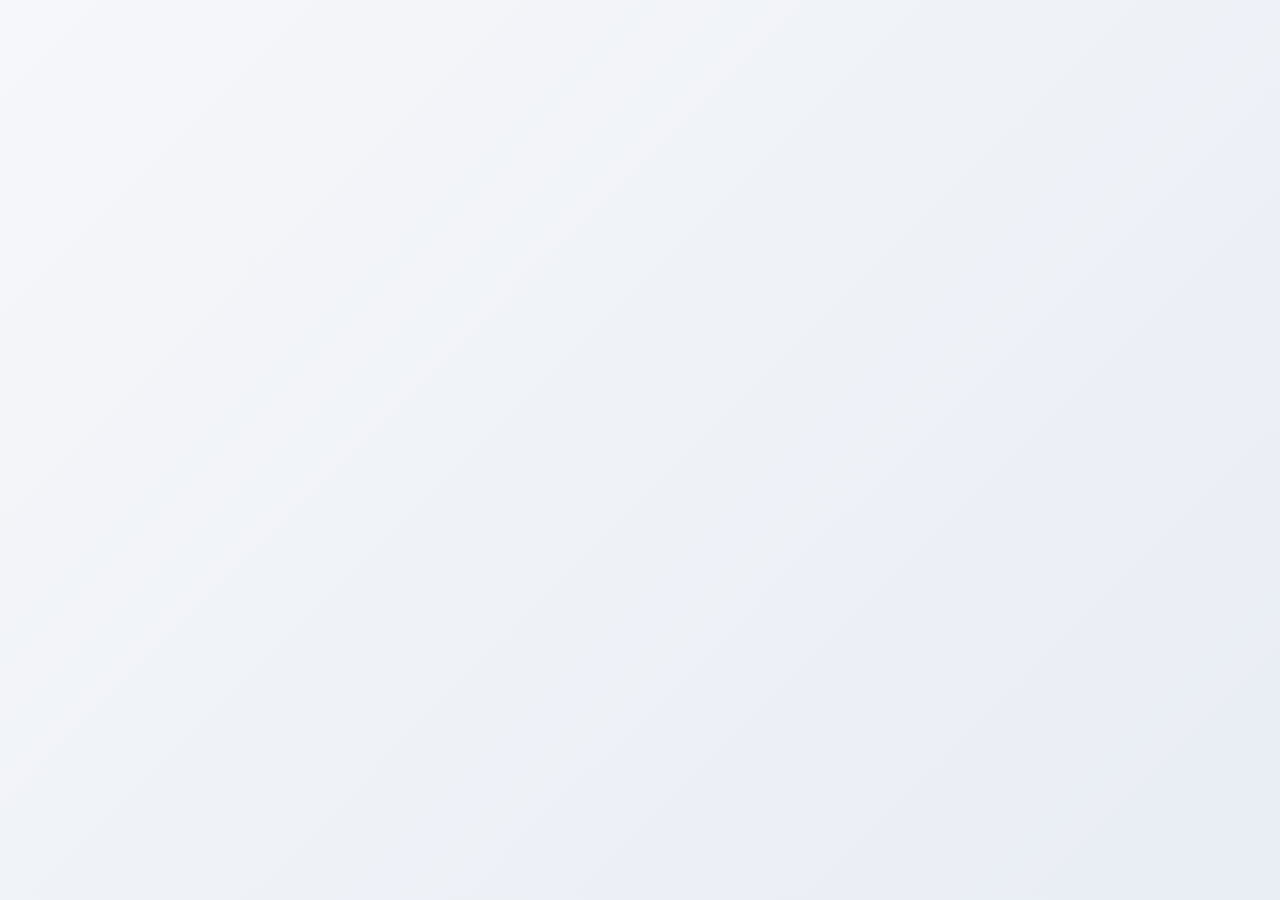
==== cursos.html @ 3237fa40 "hs22" ====
<!DOCTYPE html>
<html lang="es">
<head>
    <meta charset="UTF-8">
    <meta name="viewport" content="width=device-width, initial-scale=1.0">
    <title>Cursos Disponibles</title>
    <style>
        /* Estilos base existentes */
        * {
            margin: 0;
            padding: 0;
            box-sizing: border-box;
            font-family: 'Segoe UI', Tahoma, Geneva, Verdana, sans-serif;
        }

        body {
            background: linear-gradient(135deg, #f5f7fa 0%, #c3cfe2 100%);
            min-height: 100vh;
            animation: gradientBG 15s ease infinite;
            background-size: 400% 400%;
        }

        @keyframes gradientBG {
            0% { background-position: 0% 50% }
            50% { background-position: 100% 50% }
            100% { background-position: 0% 50% }
        }

        .container {
            max-width: 1200px;
            margin: 0 auto;
            padding: 20px;
            opacity: 0;
            animation: fadeIn 1s ease-out forwards;
        }

        @keyframes fadeIn {
            from { 
                opacity: 0;
                transform: translateY(20px);
            }
            to { 
                opacity: 1;
                transform: translateY(0);
            }
        }

        .header {
            background: rgba(255, 255, 255, 0.9);
            padding: 1rem;
            margin-bottom: 2rem;
            border-radius: 10px;
            box-shadow: 0 4px 6px rgba(0, 0, 0, 0.1);
            backdrop-filter: blur(10px);
        }

        .nav-links {
            display: flex;
            justify-content: flex-end;
            gap: 20px;
        }

        .nav-links a {
            color: #0066cc;
            text-decoration: none;
            font-weight: 500;
            padding: 8px 16px;
            border-radius: 20px;
            transition: all 0.3s cubic-bezier(0.4, 0, 0.2, 1);
            position: relative;
            overflow: hidden;
        }

        .nav-links a::before {
            content: '';
            position: absolute;
            top: 0;
            left: -100%;
            width: 100%;
            height: 100%;
            background: linear-gradient(90deg, transparent, rgba(255,255,255,0.2), transparent);
            transition: 0.5s;
        }

        .nav-links a:hover::before {
            left: 100%;
        }

        .nav-links a:hover {
            background: #0066cc;
            color: white;
            transform: translateY(-2px);
            box-shadow: 0 4px 12px rgba(0, 102, 204, 0.3);
        }

        .courses-section h2 {
            text-align: center;
            color: #2c3e50;
            font-size: 2.5rem;
            margin-bottom: 2rem;
            text-shadow: 2px 2px 4px rgba(0, 0, 0, 0.1);
            opacity: 0;
            animation: slideDown 1s ease-out forwards 0.5s;
        }

        @keyframes slideDown {
            from {
                opacity: 0;
                transform: translateY(-30px);
            }
            to {
                opacity: 1;
                transform: translateY(0);
            }
        }

        .course-grid {
            display: grid;
            grid-template-columns: repeat(auto-fit, minmax(300px, 1fr));
            gap: 2rem;
            margin-top: 2rem;
        }

        .course-card {
            background: white;
            border-radius: 15px;
            overflow: hidden;
            transition: all 0.5s cubic-bezier(0.4, 0, 0.2, 1);
            box-shadow: 0 10px 20px rgba(0, 0, 0, 0.1);
            opacity: 0;
            animation: fadeInUp 1s ease-out forwards;
            animation-delay: calc(var(--card-index) * 0.2s);
        }

        @keyframes fadeInUp {
            from {
                opacity: 0;
                transform: translateY(30px);
            }
            to {
                opacity: 1;
                transform: translateY(0);
            }
        }

        .course-card:hover {
            transform: translateY(-10px) scale(1.02);
            box-shadow: 0 15px 30px rgba(0, 0, 0, 0.2);
        }

        .course-image-container {
            width: 100%;
            height: 250px;
            overflow: hidden;
            position: relative;
        }

        .course-image {
            width: 100%;
            height: 100%;
            object-fit: cover;
            transition: transform 0.8s cubic-bezier(0.4, 0, 0.2, 1);
        }

        .course-card:hover .course-image {
            transform: scale(1.1) rotate(2deg);
        }

        .course-badge {
            position: absolute;
            top: 1rem;
            right: 1rem;
            background: rgba(255, 255, 255, 0.9);
            padding: 0.5rem 1rem;
            border-radius: 20px;
            font-size: 0.8rem;
            color: #0066cc;
            font-weight: bold;
            box-shadow: 0 2px 4px rgba(0, 0, 0, 0.1);
            animation: bounce 2s infinite;
        }

        @keyframes bounce {
            0%, 100% { transform: translateY(0); }
            50% { transform: translateY(-5px); }
        }

        .button {
            padding: 0.75rem 1.5rem;
            border-radius: 25px;
            text-decoration: none;
            font-weight: 500;
            text-align: center;
            transition: all 0.3s cubic-bezier(0.4, 0, 0.2, 1);
            flex: 1;
            display: flex;
            align-items: center;
            justify-content: center;
            gap: 8px;
            position: relative;
            overflow: hidden;
        }

        .primary-button {
            background: linear-gradient(45deg, #0066cc, #0099ff);
            color: white;
            border: none;
        }

        .primary-button:hover {
            background: linear-gradient(45deg, #0099ff, #0066cc);
            transform: translateY(-2px);
            box-shadow: 0 5px 15px rgba(0, 102, 204, 0.4);
        }

        .button::before {
            content: '';
            position: absolute;
            top: 0;
            left: -100%;
            width: 100%;
            height: 100%;
            background: linear-gradient(90deg, transparent, rgba(255,255,255,0.2), transparent);
            transition: 0.5s;
        }

        .button:hover::before {
            left: 100%;
        }

        #confirmation-message {
            display: none;
            padding: 20px;
            text-align: center;
            background-color: #e0f7fa;
            color: #00796b;
            margin-top: 20px;
            border-radius: 10px;
            font-weight: bold;
        }

        @media (max-width: 768px) {
            .nav-links {
                flex-direction: column;
                text-align: center;
            }
            
            .course-grid {
                grid-template-columns: 1fr;
            }

            .button-group {
                flex-direction: column;
            }
        }
    </style>
</head>
<body>
    <div class="container">
        <header class="header">
            <nav class="nav-links">
                <a href="index.html">🏠 Inicio</a>
                <a href="registro.html">📝 Registrarse</a>
                <a href="login.html">🔑 Iniciar Sesión</a>
                <a href="cursos.html">📚 Cursos</a>
                <a href="perfil_usuario.html">👤 Perfil</a>
            </nav>
        </header>

        <section class="courses-section">
            <h2>✨ Cursos Disponibles</h2>
            <div class="course-grid">
                <div class="course-card" style="--card-index: 1">
                    <span class="course-badge">¡Popular!</span>
                    <div class="course-image-container">
                        <img src="https://images.pexels.com/photos/1761279/pexels-photo-1761279.jpeg?auto=compress&cs=tinysrgb&w=1260&h=750&dpr=1" 
                             alt="Gestión y Conservación del Recurso Hídrico" 
                             class="course-image">
                    </div>
                    <div class="course-content">
                        <h3 class="course-title">Gestión y Conservación del Recurso Hídrico</h3>
                        <p class="course-duration">4 a 6 semanas (1-2 horas cada semana)</p>
                        <p class="course-description">
                            Objetivo del curso: Brindar conocimientos y herramientas sobre la importancia del agua, los 
                            desafíos actuales, y las estrategias y acciones necesarias para la conservación y gestión 
                            sostenible de los recursos hídricos.
                        </p>
                        <div class="button-group">
                            <a href="registro_curso.html" class="button primary-button">
                                📝 Inscribirse al curso
                            </a>
                            
                            <a href="index.html" class="button secondary-button">
                                🏠 Volver al Inicio
                            </a>
                        </div>
                    </div>
                </div>

                <div class="course-card" style="--card-index: 2">
                    <span class="course-badge">¡Nuevo!</span>
                    <div class="course-image-container">
                        <img src="https://images.pexels.com/photos/1108572/pexels-photo-1108572.jpeg?auto=compress&cs=tinysrgb&w=1260&h=750&dpr=1" 
                             alt="Tecnologías para el Tratamiento de Agua" 
                             class="course-image">
                    </div>
                    <div class="course-content">
                        <h3 class="course-title">Tecnologías para el Tratamiento de Agua</h3>
                        <p class="course-duration">8 semanas (2 horas cada semana)</p>
                        <p class="course-description">
                            Aprende sobre las últimas tecnologías y métodos para el tratamiento y purificación del agua. 
                            Desde sistemas básicos hasta soluciones avanzadas para diferentes contextos y necesidades.
                        </p>
                        <div class="button-group">
                            <a href="registro_curso.html" class="button primary-button">
                                📝 Inscribirse al curso
                            </a>
                            
                            <a href="index.html" class="button secondary-button">
                                🏠 Volver al Inicio
                            </a>
                        </div>
                    </div>
                </div>
            </div>
        </section>
        
        <div id="confirmation-message"></div>
    </div>

    <script>
        function inscribirCurso(nombreCurso) {
            const message = `¡Te has inscrito exitosamente en el curso: "${nombreCurso}"!`;
            const confirmationDiv = document.getElementById('confirmation-message');
            confirmationDiv.innerText = message;
            confirmationDiv.style.display = 'block';
            confirmationDiv.style.animation = 'fadeIn 1s ease-out forwards';

            // Opcional: Ocultar el mensaje después de unos segundos
            setTimeout(() => {
                confirmationDiv.style.display = 'none';
            }, 5000);
        }
    </script>
</body>
</html>
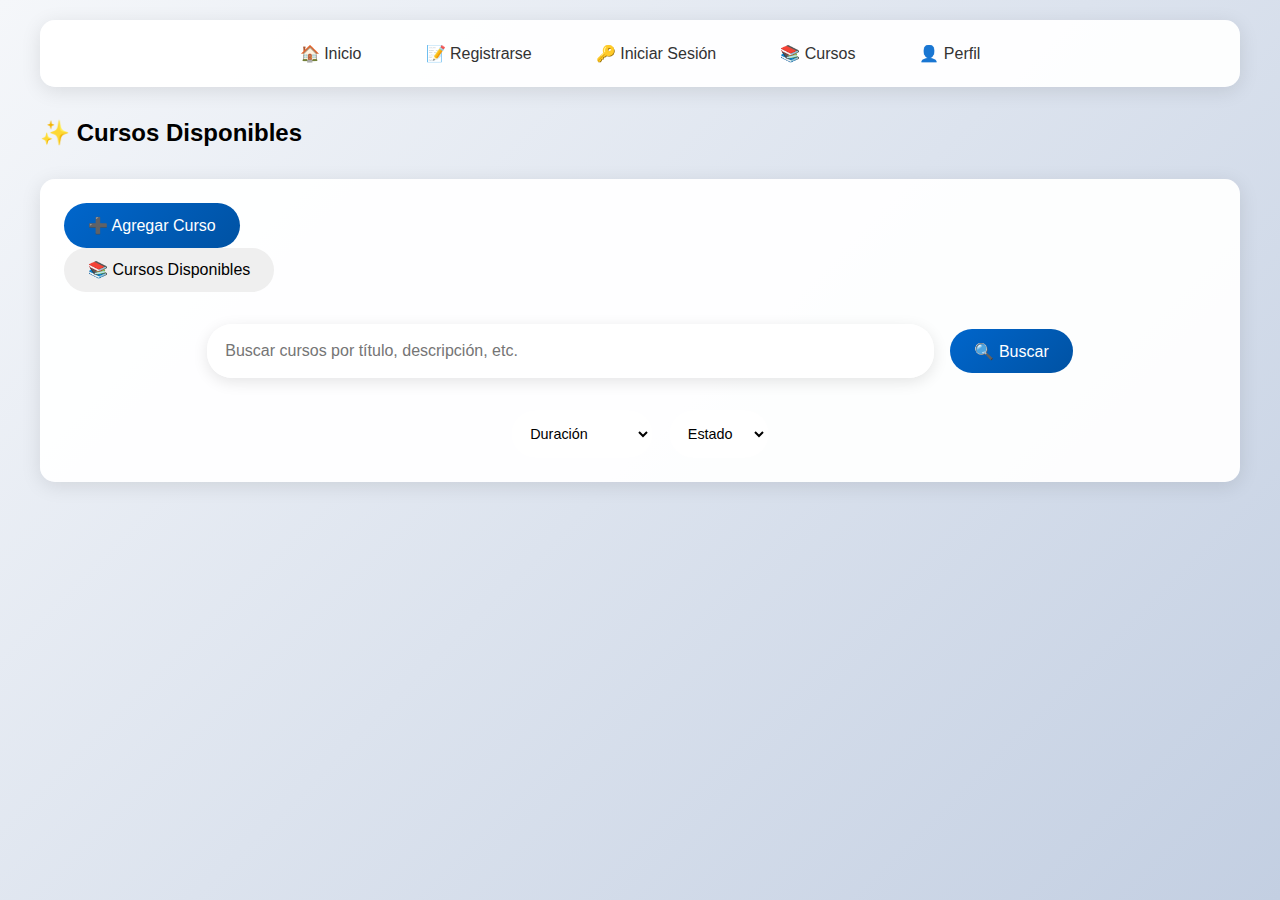
==== commit 82829a42: "Update cursos.html" ====
--- a/cursos.html
+++ b/cursos.html
@@ -5,257 +5,250 @@
     <meta name="viewport" content="width=device-width, initial-scale=1.0">
     <title>Cursos Disponibles</title>
     <style>
-        /* Estilos base existentes */
-        * {
+        /* Animaciones base */
+        @keyframes fadeIn {
+            from { opacity: 0; transform: translateY(20px); }
+            to { opacity: 1; transform: translateY(0); }
+        }
+
+        @keyframes slideIn {
+            from { transform: translateX(-100%); opacity: 0; }
+            to { transform: translateX(0); opacity: 1; }
+        }
+
+        @keyframes pulse {
+            0% { transform: scale(1); }
+            50% { transform: scale(1.05); }
+            100% { transform: scale(1); }
+        }
+
+        @keyframes float {
+            0% { transform: translateY(0px); }
+            50% { transform: translateY(-10px); }
+            100% { transform: translateY(0px); }
+        }
+
+        /* Estilos base mejorados */
+        body {
             margin: 0;
-            padding: 0;
-            box-sizing: border-box;
             font-family: 'Segoe UI', Tahoma, Geneva, Verdana, sans-serif;
-        }
-
-        body {
             background: linear-gradient(135deg, #f5f7fa 0%, #c3cfe2 100%);
             min-height: 100vh;
-            animation: gradientBG 15s ease infinite;
-            background-size: 400% 400%;
-        }
-
-        @keyframes gradientBG {
-            0% { background-position: 0% 50% }
-            50% { background-position: 100% 50% }
-            100% { background-position: 0% 50% }
         }
 
         .container {
             max-width: 1200px;
             margin: 0 auto;
             padding: 20px;
-            opacity: 0;
-            animation: fadeIn 1s ease-out forwards;
-        }
-
-        @keyframes fadeIn {
-            from { 
-                opacity: 0;
-                transform: translateY(20px);
-            }
-            to { 
-                opacity: 1;
-                transform: translateY(0);
-            }
-        }
-
+        }
+
+        /* Header animado */
         .header {
-            background: rgba(255, 255, 255, 0.9);
+            background: rgba(255, 255, 255, 0.95);
             padding: 1rem;
+            border-radius: 15px;
+            box-shadow: 0 4px 20px rgba(0, 0, 0, 0.1);
             margin-bottom: 2rem;
-            border-radius: 10px;
-            box-shadow: 0 4px 6px rgba(0, 0, 0, 0.1);
-            backdrop-filter: blur(10px);
+            animation: slideIn 0.8s ease-out;
         }
 
         .nav-links {
             display: flex;
-            justify-content: flex-end;
-            gap: 20px;
+            justify-content: center;
+            gap: 2rem;
         }
 
         .nav-links a {
-            color: #0066cc;
             text-decoration: none;
-            font-weight: 500;
-            padding: 8px 16px;
-            border-radius: 20px;
-            transition: all 0.3s cubic-bezier(0.4, 0, 0.2, 1);
-            position: relative;
-            overflow: hidden;
-        }
-
-        .nav-links a::before {
-            content: '';
-            position: absolute;
-            top: 0;
-            left: -100%;
-            width: 100%;
-            height: 100%;
-            background: linear-gradient(90deg, transparent, rgba(255,255,255,0.2), transparent);
-            transition: 0.5s;
-        }
-
-        .nav-links a:hover::before {
-            left: 100%;
+            color: #333;
+            padding: 0.5rem 1rem;
+            border-radius: 25px;
+            transition: all 0.3s ease;
         }
 
         .nav-links a:hover {
             background: #0066cc;
             color: white;
             transform: translateY(-2px);
-            box-shadow: 0 4px 12px rgba(0, 102, 204, 0.3);
-        }
-
-        .courses-section h2 {
-            text-align: center;
-            color: #2c3e50;
-            font-size: 2.5rem;
-            margin-bottom: 2rem;
-            text-shadow: 2px 2px 4px rgba(0, 0, 0, 0.1);
-            opacity: 0;
-            animation: slideDown 1s ease-out forwards 0.5s;
-        }
-
-        @keyframes slideDown {
-            from {
-                opacity: 0;
-                transform: translateY(-30px);
-            }
-            to {
-                opacity: 1;
-                transform: translateY(0);
-            }
-        }
-
+        }
+
+        /* Barra de búsqueda mejorada */
+        .search-bar {
+            display: flex;
+            justify-content: center;
+            align-items: center;
+            margin: 2rem 0;
+            gap: 1rem;
+        }
+
+        .search-bar input {
+            width: 60%;
+            padding: 1rem;
+            border: 2px solid transparent;
+            border-radius: 25px;
+            font-size: 1rem;
+            background: rgba(255, 255, 255, 0.95);
+            box-shadow: 0 4px 15px rgba(0, 0, 0, 0.1);
+            transition: all 0.3s ease;
+        }
+
+        .search-bar input:focus {
+            border-color: #0066cc;
+            box-shadow: 0 4px 20px rgba(0, 102, 204, 0.2);
+            transform: scale(1.02);
+        }
+
+        /* Menú de cursos animado */
+        .course-menu {
+            background: rgba(255, 255, 255, 0.95);
+            padding: 1.5rem;
+            border-radius: 15px;
+            margin: 2rem auto;
+            box-shadow: 0 4px 20px rgba(0, 0, 0, 0.1);
+            animation: fadeIn 0.8s ease-out;
+        }
+
+        .menu-button {
+            padding: 0.8rem 1.5rem;
+            border: none;
+            border-radius: 25px;
+            font-size: 1rem;
+            cursor: pointer;
+            transition: all 0.3s ease;
+            display: flex;
+            align-items: center;
+            gap: 0.5rem;
+        }
+
+        .primary-menu-button {
+            background: linear-gradient(135deg, #0066cc 0%, #0052a3 100%);
+            color: white;
+        }
+
+        .primary-menu-button:hover {
+            transform: translateY(-2px);
+            box-shadow: 0 4px 15px rgba(0, 102, 204, 0.3);
+        }
+
+        /* Tarjetas de curso mejoradas */
         .course-grid {
             display: grid;
             grid-template-columns: repeat(auto-fit, minmax(300px, 1fr));
             gap: 2rem;
-            margin-top: 2rem;
+            padding: 1rem;
         }
 
         .course-card {
-            background: white;
+            background: rgba(255, 255, 255, 0.95);
             border-radius: 15px;
             overflow: hidden;
-            transition: all 0.5s cubic-bezier(0.4, 0, 0.2, 1);
-            box-shadow: 0 10px 20px rgba(0, 0, 0, 0.1);
+            box-shadow: 0 4px 20px rgba(0, 0, 0, 0.1);
+            transition: all 0.3s ease;
+            animation: fadeIn 0.8s ease-out;
+            animation-delay: calc(var(--card-index) * 0.2s);
             opacity: 0;
-            animation: fadeInUp 1s ease-out forwards;
-            animation-delay: calc(var(--card-index) * 0.2s);
-        }
-
-        @keyframes fadeInUp {
-            from {
-                opacity: 0;
-                transform: translateY(30px);
-            }
-            to {
-                opacity: 1;
-                transform: translateY(0);
-            }
+            animation-fill-mode: forwards;
         }
 
         .course-card:hover {
-            transform: translateY(-10px) scale(1.02);
-            box-shadow: 0 15px 30px rgba(0, 0, 0, 0.2);
+            transform: translateY(-10px);
+            box-shadow: 0 8px 30px rgba(0, 0, 0, 0.15);
         }
 
         .course-image-container {
-            width: 100%;
-            height: 250px;
+            position: relative;
             overflow: hidden;
-            position: relative;
         }
 
         .course-image {
             width: 100%;
-            height: 100%;
+            height: 200px;
             object-fit: cover;
-            transition: transform 0.8s cubic-bezier(0.4, 0, 0.2, 1);
+            transition: transform 0.5s ease;
         }
 
         .course-card:hover .course-image {
-            transform: scale(1.1) rotate(2deg);
+            transform: scale(1.1);
         }
 
         .course-badge {
             position: absolute;
             top: 1rem;
             right: 1rem;
-            background: rgba(255, 255, 255, 0.9);
+            background: linear-gradient(135deg, #ff6b6b 0%, #ff8e8e 100%);
+            color: white;
             padding: 0.5rem 1rem;
-            border-radius: 20px;
-            font-size: 0.8rem;
-            color: #0066cc;
-            font-weight: bold;
-            box-shadow: 0 2px 4px rgba(0, 0, 0, 0.1);
-            animation: bounce 2s infinite;
-        }
-
-        @keyframes bounce {
-            0%, 100% { transform: translateY(0); }
-            50% { transform: translateY(-5px); }
-        }
-
-        .button {
-            padding: 0.75rem 1.5rem;
-            border-radius: 25px;
+            border-radius: 25px;
+            font-size: 0.9rem;
+            animation: pulse 2s infinite;
+        }
+
+        .course-content {
+            padding: 1.5rem;
+        }
+
+        .course-title {
+            color: #333;
+            margin: 0 0 1rem 0;
+            font-size: 1.4rem;
+        }
+
+        .course-duration {
+            color: #666;
+            font-size: 0.9rem;
+            margin-bottom: 1rem;
+        }
+
+        .button-group {
+            margin-top: 1.5rem;
+        }
+
+        .primary-button {
+            display: inline-block;
+            padding: 0.8rem 1.5rem;
+            background: linear-gradient(135deg, #0066cc 0%, #0052a3 100%);
+            color: white;
             text-decoration: none;
-            font-weight: 500;
-            text-align: center;
-            transition: all 0.3s cubic-bezier(0.4, 0, 0.2, 1);
-            flex: 1;
+            border-radius: 25px;
+            transition: all 0.3s ease;
+        }
+
+        .primary-button:hover {
+            transform: translateY(-2px);
+            box-shadow: 0 4px 15px rgba(0, 102, 204, 0.3);
+        }
+
+        /* Animación para filtrado */
+        .course-card.hidden {
+            display: none;
+        }
+
+        .filter-options {
             display: flex;
-            align-items: center;
+            gap: 1rem;
             justify-content: center;
-            gap: 8px;
-            position: relative;
-            overflow: hidden;
-        }
-
-        .primary-button {
-            background: linear-gradient(45deg, #0066cc, #0099ff);
-            color: white;
-            border: none;
-        }
-
-        .primary-button:hover {
-            background: linear-gradient(45deg, #0099ff, #0066cc);
+            flex-wrap: wrap;
+            margin-top: 1rem;
+        }
+
+        .filter-select {
+            padding: 0.8rem;
+            border: 2px solid transparent;
+            border-radius: 25px;
+            font-size: 0.9rem;
+            background: white;
+            cursor: pointer;
+            transition: all 0.3s ease;
+        }
+
+        .filter-select:hover {
+            border-color: #0066cc;
             transform: translateY(-2px);
-            box-shadow: 0 5px 15px rgba(0, 102, 204, 0.4);
-        }
-
-        .button::before {
-            content: '';
-            position: absolute;
-            top: 0;
-            left: -100%;
-            width: 100%;
-            height: 100%;
-            background: linear-gradient(90deg, transparent, rgba(255,255,255,0.2), transparent);
-            transition: 0.5s;
-        }
-
-        .button:hover::before {
-            left: 100%;
-        }
-
-        #confirmation-message {
-            display: none;
-            padding: 20px;
-            text-align: center;
-            background-color: #e0f7fa;
-            color: #00796b;
-            margin-top: 20px;
-            border-radius: 10px;
-            font-weight: bold;
-        }
-
-        @media (max-width: 768px) {
-            .nav-links {
-                flex-direction: column;
-                text-align: center;
-            }
-            
-            .course-grid {
-                grid-template-columns: 1fr;
-            }
-
-            .button-group {
-                flex-direction: column;
-            }
         }
     </style>
 </head>
 <body>
+    <!-- El resto del HTML permanece igual -->
     <div class="container">
         <header class="header">
             <nav class="nav-links">
@@ -269,8 +262,47 @@
 
         <section class="courses-section">
             <h2>✨ Cursos Disponibles</h2>
-            <div class="course-grid">
-                <div class="course-card" style="--card-index: 1">
+
+            <div class="course-menu">
+                <div class="menu-buttons">
+                    <button class="menu-button primary-menu-button" onclick="window.location.href='agregar_curso.html'">
+                        ➕ Agregar Curso
+                    </button>
+                    <button class="menu-button secondary-menu-button" onclick="mostrarCursosDisponibles()">
+                        📚 Cursos Disponibles
+                    </button>
+                </div>
+
+                <div class="search-bar">
+                    <input 
+                        type="text" 
+                        id="search-input" 
+                        placeholder="Buscar cursos por título, descripción, etc." 
+                    />
+                    <button class="menu-button primary-menu-button" onclick="filtrarCursos()">
+                        🔍 Buscar
+                    </button>
+                </div>
+
+                <div class="filter-options">
+                    <select class="filter-select" id="duration-filter">
+                        <option value="">Duración</option>
+                        <option value="corta">4-6 semanas</option>
+                        <option value="media">8-12 semanas</option>
+                        <option value="larga">+12 semanas</option>
+                    </select>
+                    <select class="filter-select" id="status-filter">
+                        <option value="">Estado</option>
+                        <option value="nuevo">Nuevo</option>
+                        <option value="popular">Popular</option>
+                        <option value="todos">Todos</option>
+                    </select>
+                </div>
+            </div>
+
+            <div class="course-grid" id="course-grid">
+                <!-- Los mismos course-card que tenías antes -->
+                <div class="course-card" style="--card-index: 1" data-title="Gestión y Conservación del Recurso Hídrico" data-description="Conservación y gestión sostenible de los recursos hídricos." data-duration="corta" data-status="popular">
                     <span class="course-badge">¡Popular!</span>
                     <div class="course-image-container">
                         <img src="https://images.pexels.com/photos/1761279/pexels-photo-1761279.jpeg?auto=compress&cs=tinysrgb&w=1260&h=750&dpr=1" 
@@ -289,15 +321,11 @@
                             <a href="registro_curso.html" class="button primary-button">
                                 📝 Inscribirse al curso
                             </a>
-                            
-                            <a href="index.html" class="button secondary-button">
-                                🏠 Volver al Inicio
-                            </a>
                         </div>
                     </div>
                 </div>
 
-                <div class="course-card" style="--card-index: 2">
+                <div class="course-card" style="--card-index: 2" data-title="Tecnologías para el Tratamiento de Agua" data-description="Métodos para el tratamiento y purificación del agua." data-duration="media" data-status="nuevo">
                     <span class="course-badge">¡Nuevo!</span>
                     <div class="course-image-container">
                         <img src="https://images.pexels.com/photos/1108572/pexels-photo-1108572.jpeg?auto=compress&cs=tinysrgb&w=1260&h=750&dpr=1" 
@@ -315,10 +343,6 @@
                             <a href="registro_curso.html" class="button primary-button">
                                 📝 Inscribirse al curso
                             </a>
-                            
-                            <a href="index.html" class="button secondary-button">
-                                🏠 Volver al Inicio
-                            </a>
                         </div>
                     </div>
                 </div>
@@ -329,18 +353,37 @@
     </div>
 
     <script>
-        function inscribirCurso(nombreCurso) {
-            const message = `¡Te has inscrito exitosamente en el curso: "${nombreCurso}"!`;
-            const confirmationDiv = document.getElementById('confirmation-message');
-            confirmationDiv.innerText = message;
-            confirmationDiv.style.display = 'block';
-            confirmationDiv.style.animation = 'fadeIn 1s ease-out forwards';
-
-            // Opcional: Ocultar el mensaje después de unos segundos
-            setTimeout(() => {
-                confirmationDiv.style.display = 'none';
-            }, 5000);
-        }
-    </script>
-</body>
-</html>
+        // Mejorar la función de filtrado con animaciones
+        function filtrarCursos() {
+            const searchInput = document.getElementById('search-input').value.toLowerCase();
+            const durationFilter = document.getElementById('duration-filter').value;
+            const statusFilter = document.getElementById('status-filter').value;
+            const courses = document.querySelectorAll('.course-card');
+
+            courses.forEach((course, index) => {
+                const title = course.getAttribute('data-title').toLowerCase();
+                const description = course.getAttribute('data-description').toLowerCase();
+                const duration = course.getAttribute('data-duration');
+                const status = course.getAttribute('data-status');
+
+                const matchesSearch = title.includes(searchInput) || description.includes(searchInput);
+                const matchesDuration = !durationFilter || duration === durationFilter;
+                const matchesStatus = !statusFilter || statusFilter === 'todos' || status === statusFilter;
+
+                course.style.setProperty('--card-index', index);
+
+                if (matchesSearch && matchesDuration && matchesStatus) {
+                    course.classList.remove('hidden');
+                    // Reiniciar la animación
+                    course.style.animation = 'none';
+                    course.offsetHeight; // Trigger reflow
+                    course.style.animation = 'fadeIn 0.8s ease-out forwards';
+                } else {
+                    course.classList.add('hidden');
+                }
+            });
+        }
+
+        function mostrarCursosDisponibles() {
+            document.getElementById('search-input').value = '';
+            document.getElementById('
